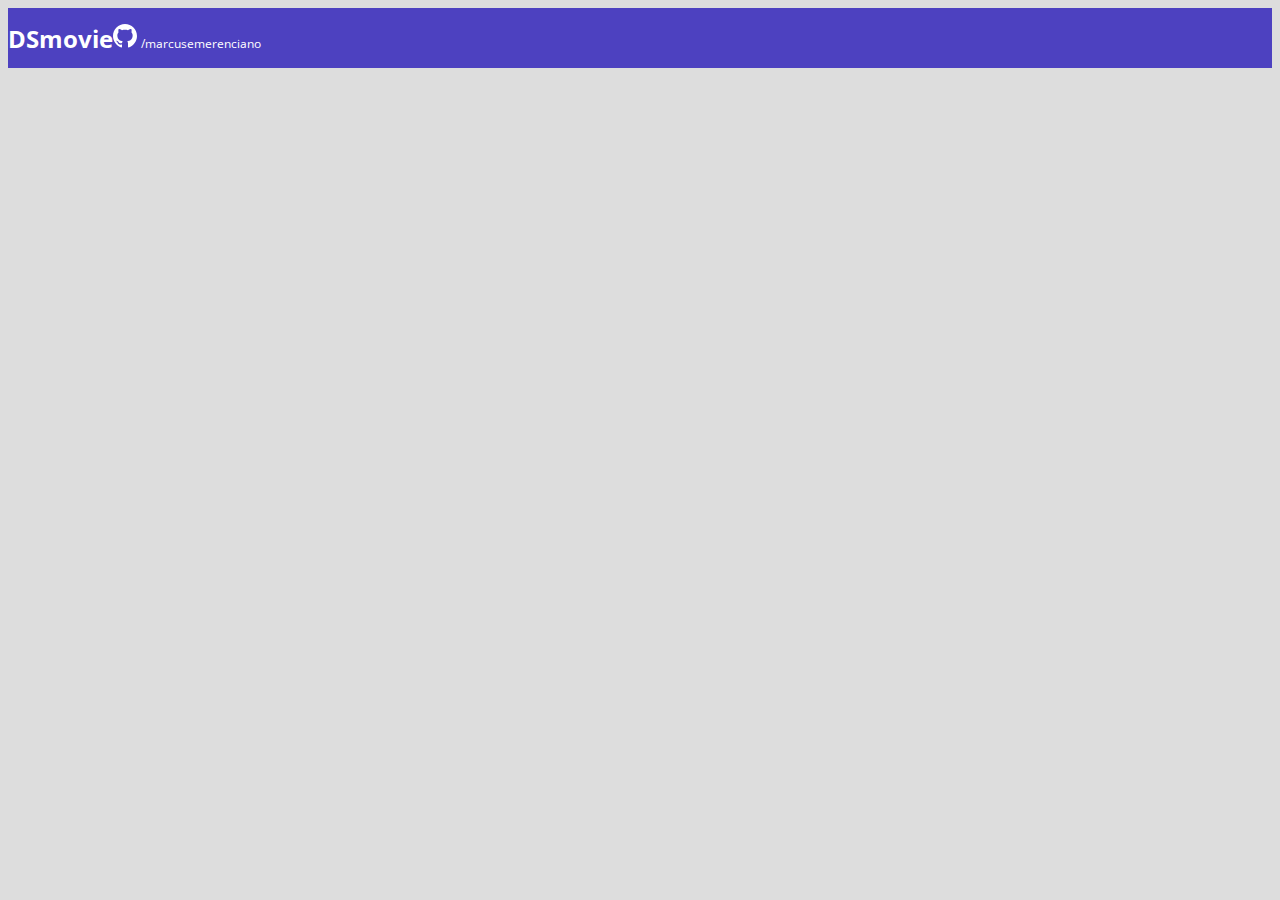
==== index.html @ 7c303bd7 "barra superio header - pt2" ====
<!DOCTYPE html>
<html lang="pt-br">
<head>
    <meta charset="UTF-8">
    <meta http-equiv="X-UA-Compatible" content="IE=edge">
    <meta name="viewport" content="width=device-width, initial-scale=1.0">
    <title>Document</title>
    <link href="https://cdn.jsdelivr.net/npm/bootstrap@5.1.3/dist/css/bootstrap.min.css" rel="stylesheet" integrity="sha384-1BmE4kWBq78iYhFldvKuhfTAU6auU8tT94WrHftjDbrCEXSU1oBoqyl2QvZ6jIW3" crossorigin="anonymous">
    <link rel="stylesheet" href="css/style.css">
</head>
   <body>
    <header>
        <nav class="container">
            <h1>DSmovie</h1>
            <div clas="contact">
                <img src="img/github.svg" alt="GitHub">
            <a href="https://github.com/marcusemerenciano/">/marcusemerenciano</a>
            </div>
        </nav>
    </header>
   </body>
</html>
---- css/style.css ----
@import url('https://fonts.googleapis.com/css2?family=Open+Sans:wght@400;700&display=swap');

:root{
    --bg-gray: #ddd;
    --color-primary: #4D41C0;
    --white: #fff;
}
/*root serve para variáveies*/
*{
    
    font-family: 'Open Sans', sans-serif;
    box-sizing: border-box;    
}
h1, h2, h3 ,h4 , h5 ,h6{
    margin: 0;
}
html, body{
    background-color: var(--bg-gray);
}
header{
    background-color:  var(--color-primary);
    color: var(--white);
    height: 60px;
    display: flex;
    align-items: center;

}
nav{
    display: flex;
    align-items: center;
    justify-content: space-between;
}
nav h1{
    font-size: 24px;
    font-weight: 700;
}
nav a{
    font-size: 12px;
    font-weight: 400;
}
a, a:hover{
    color: unset;
    text-decoration: none;
}
.contact{
    display: flex;
    align-items: center;

}
.contact img{
   margin-right: 10px; 
}
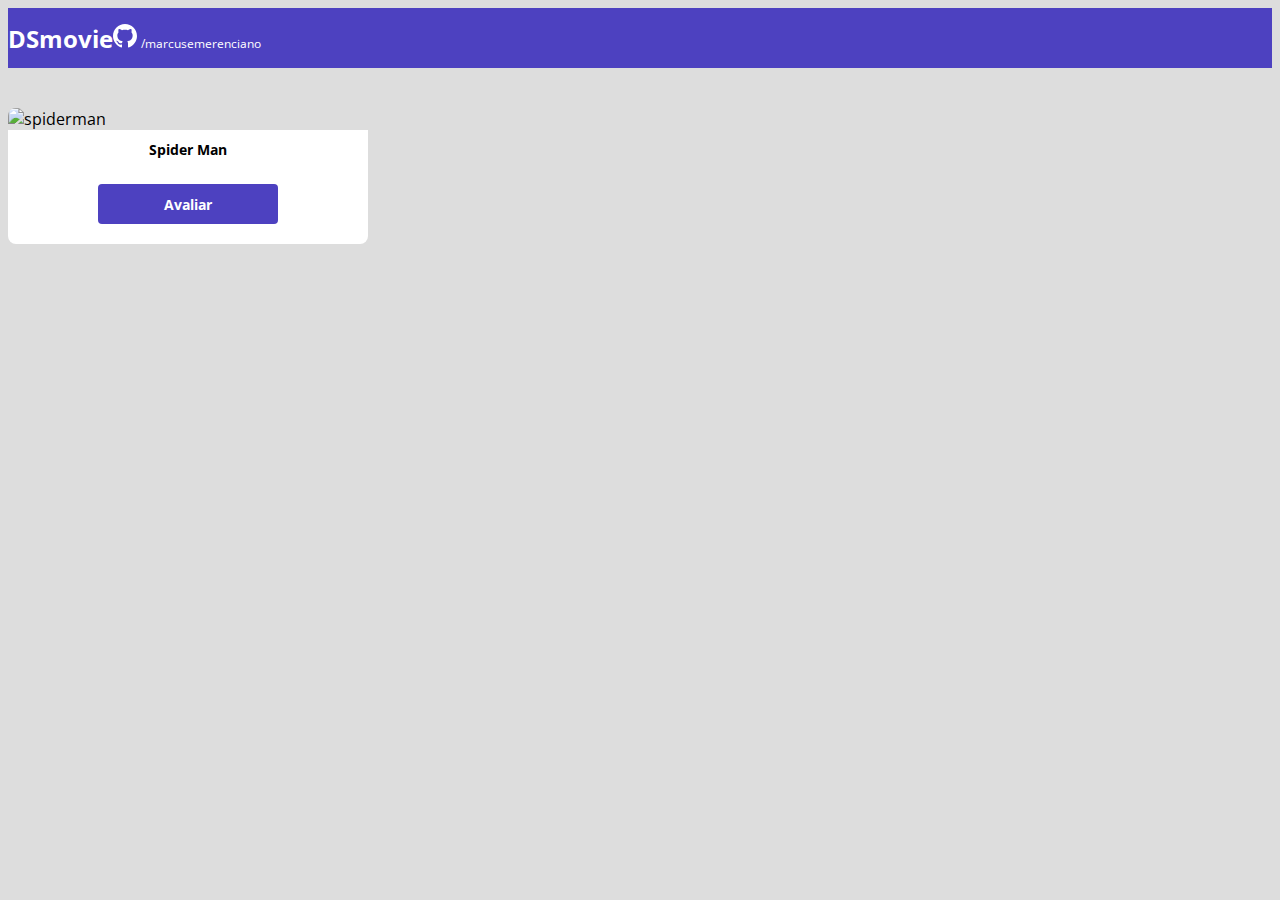
==== commit 346b4d2b: "card do filme" ====
--- a/index.html
+++ b/index.html
@@ -18,5 +18,20 @@
             </div>
         </nav>
     </header>
+    <main>
+        <section id="dsmovie-card-list" class="container">
+            <div class="dsmovie-card">
+                <img src="https://www.themoviedb.org/t/p/w533_and_h300_bestv2/iQFcwSGbZXMkeyKrxbPnwnRo5fl.jpg" alt="spiderman">
+                <div class="dsmovie-card-description">
+                    <h3>Spider Man</h3>
+                    <a class="dsmovie-btn" href="form.html">Avaliar</a>
+                    
+                </div>
+            </div>
+        </section>
+
+
+    </main>
+
    </body>
 </html>--- a/css/style.css
+++ b/css/style.css
@@ -4,6 +4,7 @@
     --bg-gray: #ddd;
     --color-primary: #4D41C0;
     --white: #fff;
+    --text-gray: #4a4a4a
 }
 /*root serve para variáveies*/
 *{
@@ -50,4 +51,46 @@
 .contact img{
    margin-right: 10px; 
 }
+#dsmovie-card-list{
+    padding: 40px 0;
+}
 
+.dsmovie-card{
+    width: 360px;
+    
+
+}
+.dsmovie-card img{
+    width: 100%;
+    border-radius: 8px 8px 0 0;
+
+}
+.dsmovie-card-description {
+    padding: 10px 0 20px 0;
+    display: flex;
+    flex-direction: column;
+    align-items: center;
+    background-color: var(--white);
+    border-radius: 0 0 8px 8px ;
+}
+.dsmovie-card-description h3{
+    font-size: 14px;
+    font-weight: 700;
+    margin-bottom: 25px ;
+}
+.dsmovie-btn , .dsmovie-btn:hover{
+    height: 40px;
+    width: 180px;
+    background-color: var(--color-primary) ;
+    color: var(--white);
+    font-size: 14px;
+    font-weight: 700;
+    display: flex;
+    align-items: center;
+    justify-content: center;
+    border-radius: 4px;
+
+    
+
+}
+
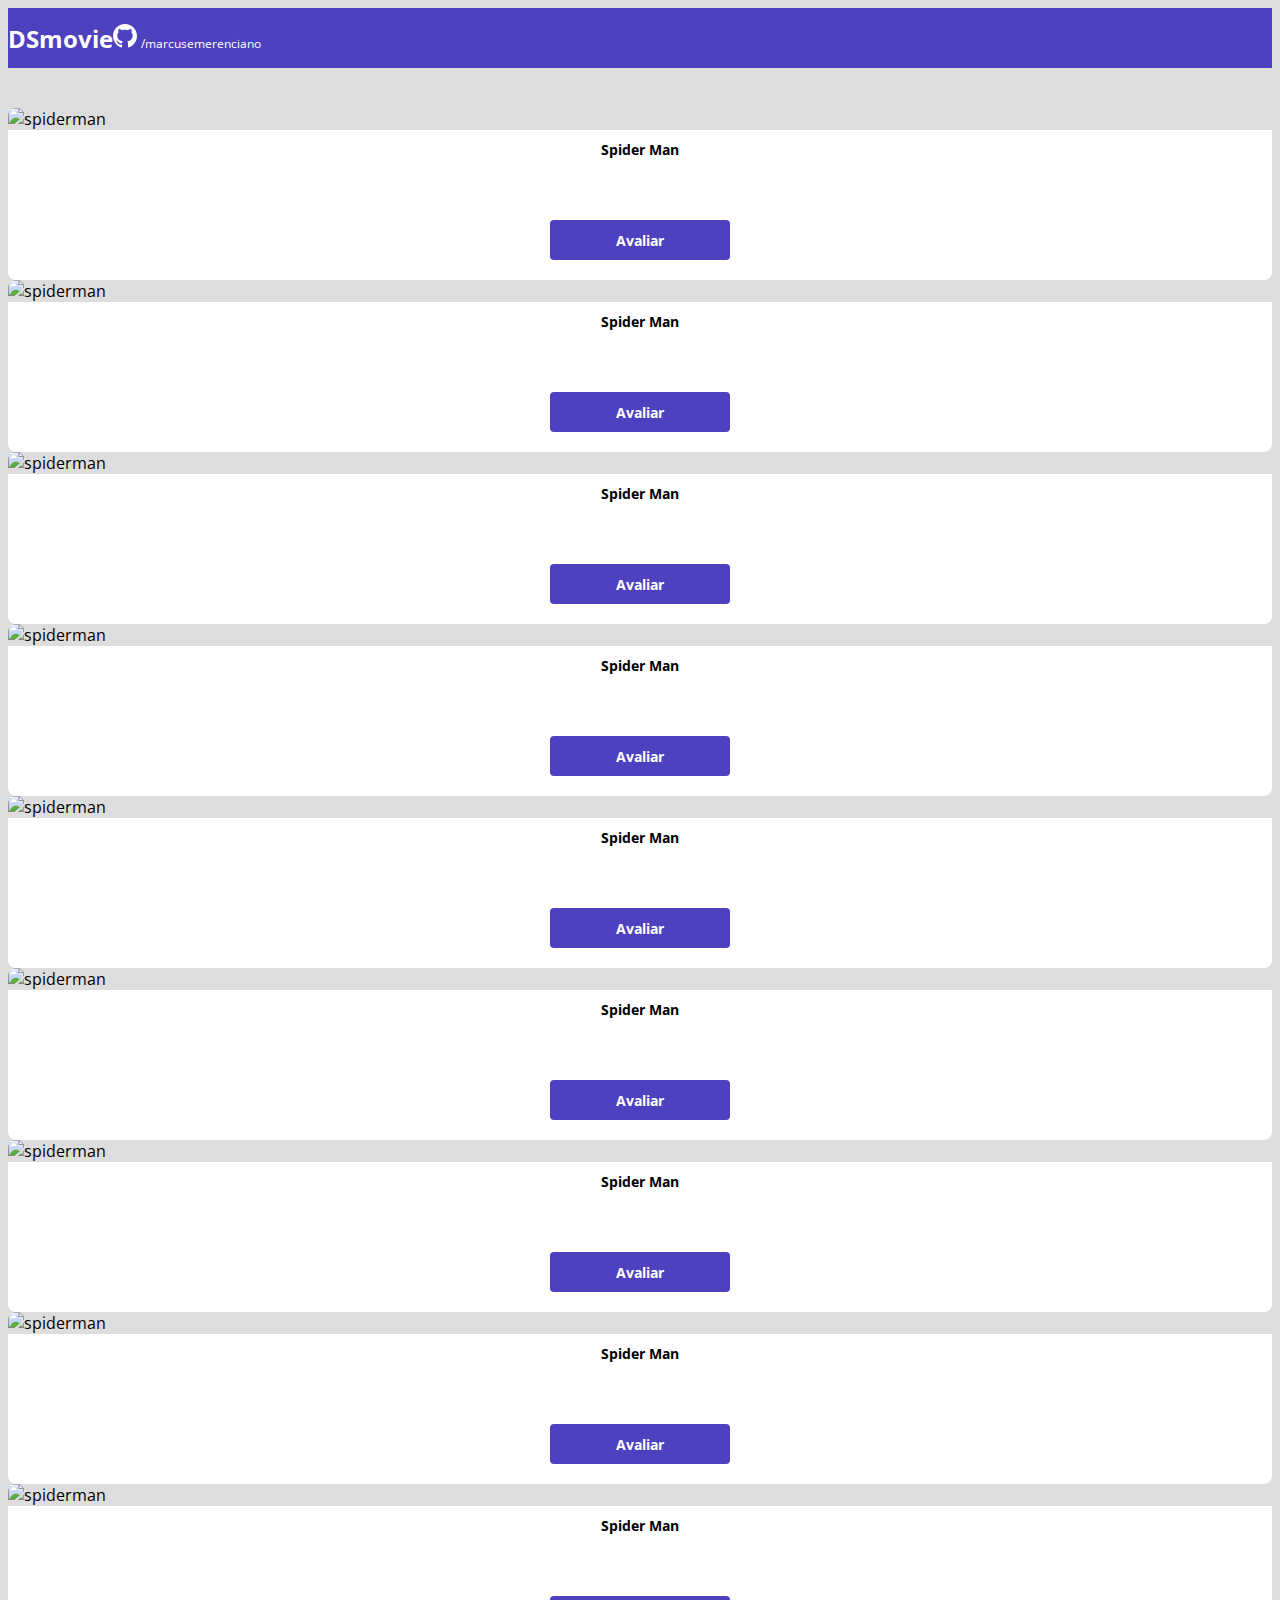
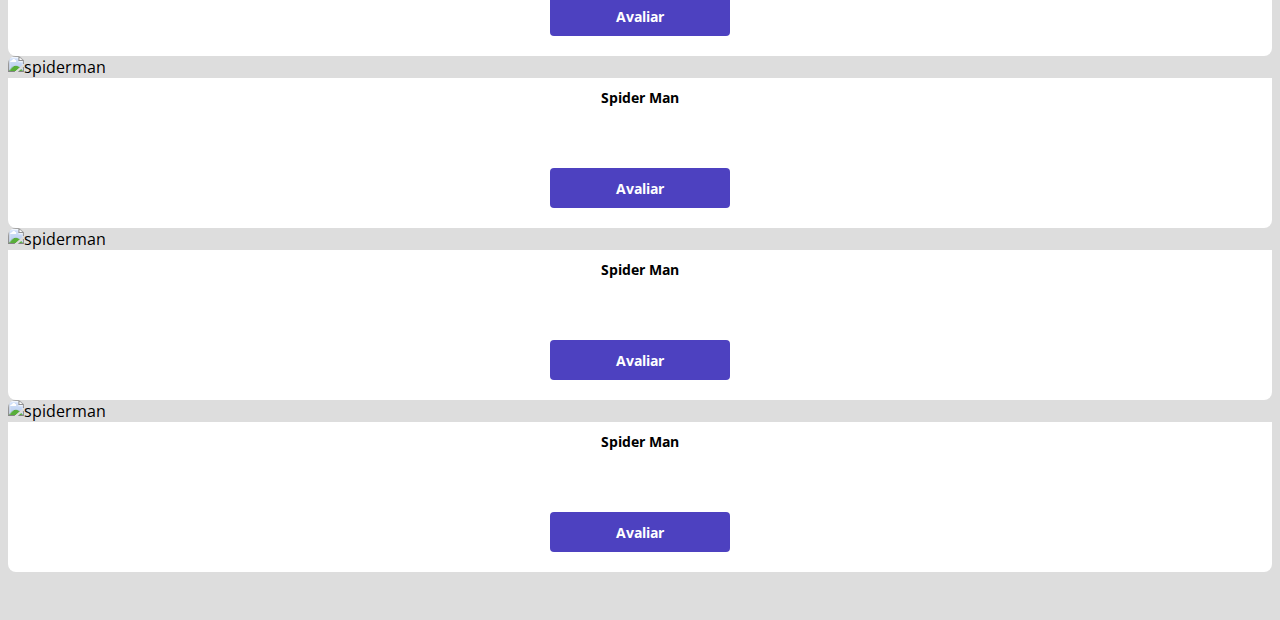
==== commit 89a172ea: "listagem de cards" ====
--- a/index.html
+++ b/index.html
@@ -20,14 +20,124 @@
     </header>
     <main>
         <section id="dsmovie-card-list" class="container">
-            <div class="dsmovie-card">
-                <img src="https://www.themoviedb.org/t/p/w533_and_h300_bestv2/iQFcwSGbZXMkeyKrxbPnwnRo5fl.jpg" alt="spiderman">
-                <div class="dsmovie-card-description">
-                    <h3>Spider Man</h3>
-                    <a class="dsmovie-btn" href="form.html">Avaliar</a>
-                    
+
+            <div class="row">
+                
+                <div class="col-sm-6 col-lg-4 col-xl-3 mb-3">
+                    <div class="dsmovie-card">
+                        <img src="https://www.themoviedb.org/t/p/w533_and_h300_bestv2/iQFcwSGbZXMkeyKrxbPnwnRo5fl.jpg" alt="spiderman">
+                        <div class="dsmovie-card-description">
+                            <h3>Spider Man</h3>
+                            <a class="dsmovie-btn" href="form.html">Avaliar</a>
+                        </div>
+                    </div>
                 </div>
+
+                <div class="col-sm-6 col-lg-4 col-xl-3 mb-3">
+                    <div class="dsmovie-card">
+                        <img src="https://www.themoviedb.org/t/p/w533_and_h300_bestv2/iQFcwSGbZXMkeyKrxbPnwnRo5fl.jpg" alt="spiderman">
+                        <div class="dsmovie-card-description">
+                            <h3>Spider Man</h3>
+                            <a class="dsmovie-btn" href="form.html">Avaliar</a>
+                        </div>
+                    </div>            
+                </div>
+
+                <div class="col-sm-6 col-lg-4 col-xl-3 mb-3">
+                    <div class="dsmovie-card">
+                        <img src="https://www.themoviedb.org/t/p/w533_and_h300_bestv2/iQFcwSGbZXMkeyKrxbPnwnRo5fl.jpg" alt="spiderman">
+                        <div class="dsmovie-card-description">
+                            <h3>Spider Man</h3>
+                            <a class="dsmovie-btn" href="form.html">Avaliar</a>
+                        </div>
+                    </div>            
+                </div>
+
+                <div class="col-sm-6 col-lg-4 col-xl-3 mb-3">
+                    <div class="dsmovie-card">
+                        <img src="https://www.themoviedb.org/t/p/w533_and_h300_bestv2/iQFcwSGbZXMkeyKrxbPnwnRo5fl.jpg" alt="spiderman">
+                        <div class="dsmovie-card-description">
+                            <h3>Spider Man</h3>
+                            <a class="dsmovie-btn" href="form.html">Avaliar</a>
+                        </div>
+                    </div>             
+                </div>
+
+                <div class="col-sm-6 col-lg-4 col-xl-3 mb-3">
+                    <div class="dsmovie-card">
+                        <img src="https://www.themoviedb.org/t/p/w533_and_h300_bestv2/iQFcwSGbZXMkeyKrxbPnwnRo5fl.jpg" alt="spiderman">
+                        <div class="dsmovie-card-description">
+                            <h3>Spider Man</h3>
+                            <a class="dsmovie-btn" href="form.html">Avaliar</a>
+                        </div>
+                    </div>            
+                </div>
+                <div class="col-sm-6 col-lg-4 col-xl-3 mb-3">
+                    <div class="dsmovie-card">
+                        <img src="https://www.themoviedb.org/t/p/w533_and_h300_bestv2/iQFcwSGbZXMkeyKrxbPnwnRo5fl.jpg" alt="spiderman">
+                        <div class="dsmovie-card-description">
+                            <h3>Spider Man</h3>
+                            <a class="dsmovie-btn" href="form.html">Avaliar</a>
+                        </div>
+                    </div>            
+                </div>
+                <div class="col-sm-6 col-lg-4 col-xl-3 mb-3">
+                    <div class="dsmovie-card">
+                        <img src="https://www.themoviedb.org/t/p/w533_and_h300_bestv2/iQFcwSGbZXMkeyKrxbPnwnRo5fl.jpg" alt="spiderman">
+                        <div class="dsmovie-card-description">
+                            <h3>Spider Man</h3>
+                            <a class="dsmovie-btn" href="form.html">Avaliar</a>
+                        </div>
+                    </div>            
+                </div>
+                <div class="col-sm-6 col-lg-4 col-xl-3 mb-3">
+                    <div class="dsmovie-card">
+                        <img src="https://www.themoviedb.org/t/p/w533_and_h300_bestv2/iQFcwSGbZXMkeyKrxbPnwnRo5fl.jpg" alt="spiderman">
+                        <div class="dsmovie-card-description">
+                            <h3>Spider Man</h3>
+                            <a class="dsmovie-btn" href="form.html">Avaliar</a>
+                        </div>
+                    </div>            
+                </div>
+                <div class="col-sm-6 col-lg-4 col-xl-3 mb-3">
+                    <div class="dsmovie-card">
+                        <img src="https://www.themoviedb.org/t/p/w533_and_h300_bestv2/iQFcwSGbZXMkeyKrxbPnwnRo5fl.jpg" alt="spiderman">
+                        <div class="dsmovie-card-description">
+                            <h3>Spider Man</h3>
+                            <a class="dsmovie-btn" href="form.html">Avaliar</a>
+                        </div>
+                    </div>            
+                </div>
+                <div class="col-sm-6 col-lg-4 col-xl-3 mb-3">
+                    <div class="dsmovie-card">
+                        <img src="https://www.themoviedb.org/t/p/w533_and_h300_bestv2/iQFcwSGbZXMkeyKrxbPnwnRo5fl.jpg" alt="spiderman">
+                        <div class="dsmovie-card-description">
+                            <h3>Spider Man</h3>
+                            <a class="dsmovie-btn" href="form.html">Avaliar</a>
+                        </div>
+                    </div>            
+                </div>
+                <div class="col-sm-6 col-lg-4 col-xl-3 mb-3">
+                    <div class="dsmovie-card">
+                        <img src="https://www.themoviedb.org/t/p/w533_and_h300_bestv2/iQFcwSGbZXMkeyKrxbPnwnRo5fl.jpg" alt="spiderman">
+                        <div class="dsmovie-card-description">
+                            <h3>Spider Man</h3>
+                            <a class="dsmovie-btn" href="form.html">Avaliar</a>
+                        </div>
+                    </div>            
+                </div>
+                <div class="col-sm-6 col-lg-4 col-xl-3 mb-3">
+                    <div class="dsmovie-card">
+                        <img src="https://www.themoviedb.org/t/p/w533_and_h300_bestv2/iQFcwSGbZXMkeyKrxbPnwnRo5fl.jpg" alt="spiderman">
+                        <div class="dsmovie-card-description">
+                            <h3>Spider Man</h3>
+                            <a class="dsmovie-btn" href="form.html">Avaliar</a>
+                        </div>
+                    </div>            
+                </div>
+                
             </div>
+
         </section>
 
 
--- a/css/style.css
+++ b/css/style.css
@@ -56,7 +56,7 @@
 }
 
 .dsmovie-card{
-    width: 360px;
+    width: 100%;
     
 
 }
@@ -66,17 +66,21 @@
 
 }
 .dsmovie-card-description {
-    padding: 10px 0 20px 0;
+    padding: 10px 20px 20px 20px;
     display: flex;
     flex-direction: column;
     align-items: center;
     background-color: var(--white);
-    border-radius: 0 0 8px 8px ;
+    border-radius: 0 0 8px 8px;
+    min-height: 150px;
+    justify-content: space-between;
 }
 .dsmovie-card-description h3{
     font-size: 14px;
     font-weight: 700;
-    margin-bottom: 25px ;
+    margin-bottom: 25px;
+    text-align: center;
+
 }
 .dsmovie-btn , .dsmovie-btn:hover{
     height: 40px;
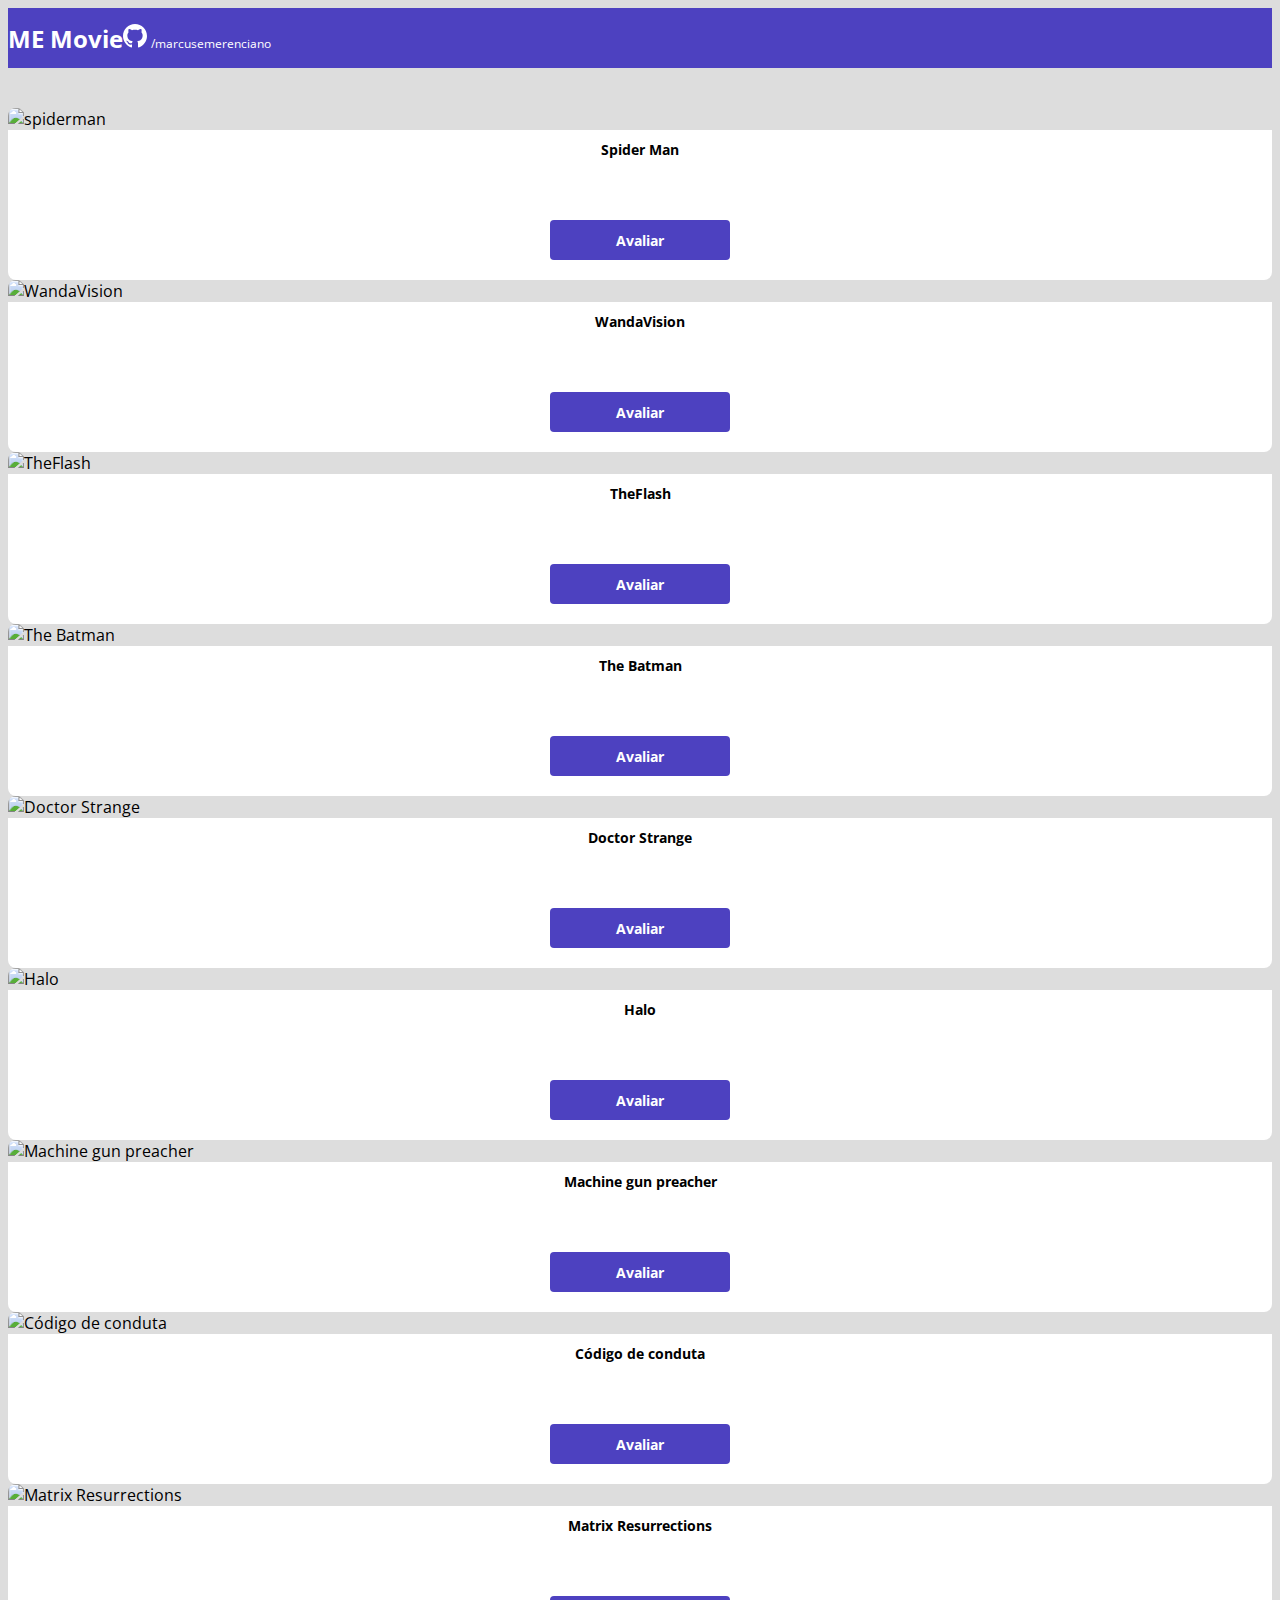
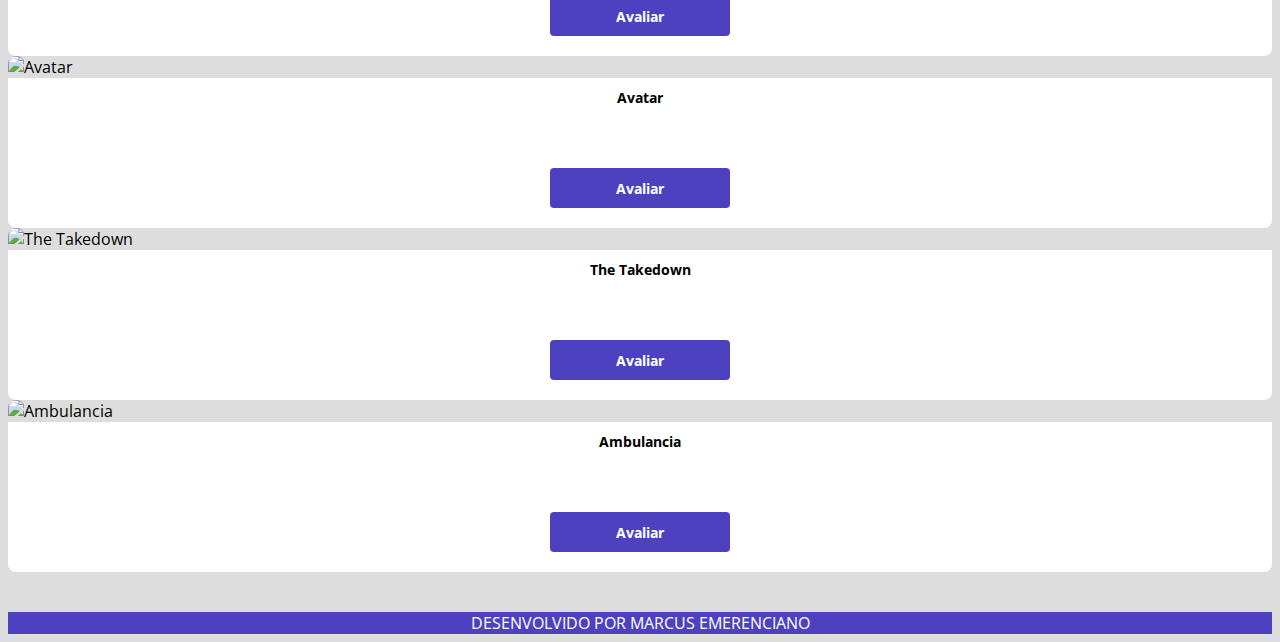
==== commit e8b7c825: "Melhorias e atualização dos cards" ====
--- a/index.html
+++ b/index.html
@@ -11,7 +11,7 @@
    <body>
     <header>
         <nav class="container">
-            <h1>DSmovie</h1>
+            <h1>ME Movie</h1>
             <div clas="contact">
                 <img src="img/github.svg" alt="GitHub">
             <a href="https://github.com/marcusemerenciano/">/marcusemerenciano</a>
@@ -35,9 +35,9 @@
 
                 <div class="col-sm-6 col-lg-4 col-xl-3 mb-3">
                     <div class="dsmovie-card">
-                        <img src="https://www.themoviedb.org/t/p/w533_and_h300_bestv2/iQFcwSGbZXMkeyKrxbPnwnRo5fl.jpg" alt="spiderman">
+                        <img src="https://www.themoviedb.org/t/p/w533_and_h300_bestv2/1i1N0AVRb54H6ZFPDTwbo9MLxSF.jpg" alt="WandaVision">
                         <div class="dsmovie-card-description">
-                            <h3>Spider Man</h3>
+                            <h3>WandaVision</h3>
                             <a class="dsmovie-btn" href="form.html">Avaliar</a>
                         </div>
                     </div>            
@@ -45,9 +45,9 @@
 
                 <div class="col-sm-6 col-lg-4 col-xl-3 mb-3">
                     <div class="dsmovie-card">
-                        <img src="https://www.themoviedb.org/t/p/w533_and_h300_bestv2/iQFcwSGbZXMkeyKrxbPnwnRo5fl.jpg" alt="spiderman">
+                        <img src="https://www.themoviedb.org/t/p/w533_and_h300_bestv2/41yaWnIT8AjIHiULHtTbKNzZTjc.jpg" alt="TheFlash">
                         <div class="dsmovie-card-description">
-                            <h3>Spider Man</h3>
+                            <h3>TheFlash</h3>
                             <a class="dsmovie-btn" href="form.html">Avaliar</a>
                         </div>
                     </div>            
@@ -55,9 +55,9 @@
 
                 <div class="col-sm-6 col-lg-4 col-xl-3 mb-3">
                     <div class="dsmovie-card">
-                        <img src="https://www.themoviedb.org/t/p/w533_and_h300_bestv2/iQFcwSGbZXMkeyKrxbPnwnRo5fl.jpg" alt="spiderman">
+                        <img src="https://www.themoviedb.org/t/p/w533_and_h300_bestv2/5P8SmMzSNYikXpxil6BYzJ16611.jpg" alt="The Batman">
                         <div class="dsmovie-card-description">
-                            <h3>Spider Man</h3>
+                            <h3>The Batman</h3>
                             <a class="dsmovie-btn" href="form.html">Avaliar</a>
                         </div>
                     </div>             
@@ -65,83 +65,84 @@
 
                 <div class="col-sm-6 col-lg-4 col-xl-3 mb-3">
                     <div class="dsmovie-card">
-                        <img src="https://www.themoviedb.org/t/p/w533_and_h300_bestv2/iQFcwSGbZXMkeyKrxbPnwnRo5fl.jpg" alt="spiderman">
+                        <img src="https://www.themoviedb.org/t/p/w533_and_h300_bestv2/eQN31P4IEhyp6NkdccvppJnyuJ4.jpg" alt="Doctor Strange">
                         <div class="dsmovie-card-description">
-                            <h3>Spider Man</h3>
+                            <h3>Doctor Strange</h3>
                             <a class="dsmovie-btn" href="form.html">Avaliar</a>
                         </div>
                     </div>            
                 </div>
                 <div class="col-sm-6 col-lg-4 col-xl-3 mb-3">
                     <div class="dsmovie-card">
-                        <img src="https://www.themoviedb.org/t/p/w533_and_h300_bestv2/iQFcwSGbZXMkeyKrxbPnwnRo5fl.jpg" alt="spiderman">
+                        <img src="https://www.themoviedb.org/t/p/w533_and_h300_bestv2/1qpUk27LVI9UoTS7S0EixUBj5aR.jpg" alt="Halo">
                         <div class="dsmovie-card-description">
-                            <h3>Spider Man</h3>
+                            <h3>Halo</h3>
                             <a class="dsmovie-btn" href="form.html">Avaliar</a>
                         </div>
                     </div>            
                 </div>
                 <div class="col-sm-6 col-lg-4 col-xl-3 mb-3">
                     <div class="dsmovie-card">
-                        <img src="https://www.themoviedb.org/t/p/w533_and_h300_bestv2/iQFcwSGbZXMkeyKrxbPnwnRo5fl.jpg" alt="spiderman">
+                        <img src="https://www.themoviedb.org/t/p/w533_and_h300_bestv2/eUqdBXJsYV71kt6tocosbUoICiP.jpg" alt="Machine gun preacher">
                         <div class="dsmovie-card-description">
-                            <h3>Spider Man</h3>
+                            <h3>Machine gun preacher</h3>
                             <a class="dsmovie-btn" href="form.html">Avaliar</a>
                         </div>
                     </div>            
                 </div>
                 <div class="col-sm-6 col-lg-4 col-xl-3 mb-3">
                     <div class="dsmovie-card">
-                        <img src="https://www.themoviedb.org/t/p/w533_and_h300_bestv2/iQFcwSGbZXMkeyKrxbPnwnRo5fl.jpg" alt="spiderman">
+                        <img src="https://www.themoviedb.org/t/p/w533_and_h300_bestv2/6zfLk86Hu5qjLiRs1Y7cGl1DtRm.jpg" alt="Código de conduta">
                         <div class="dsmovie-card-description">
-                            <h3>Spider Man</h3>
+                            <h3>Código de conduta</h3>
                             <a class="dsmovie-btn" href="form.html">Avaliar</a>
                         </div>
                     </div>            
                 </div>
                 <div class="col-sm-6 col-lg-4 col-xl-3 mb-3">
                     <div class="dsmovie-card">
-                        <img src="https://www.themoviedb.org/t/p/w533_and_h300_bestv2/iQFcwSGbZXMkeyKrxbPnwnRo5fl.jpg" alt="spiderman">
+                        <img src="https://www.themoviedb.org/t/p/w533_and_h300_bestv2/eNI7PtK6DEYgZmHWP9gQNuff8pv.jpg" alt="Matrix Resurrections">
                         <div class="dsmovie-card-description">
-                            <h3>Spider Man</h3>
+                            <h3>Matrix Resurrections</h3>
                             <a class="dsmovie-btn" href="form.html">Avaliar</a>
                         </div>
                     </div>            
                 </div>
                 <div class="col-sm-6 col-lg-4 col-xl-3 mb-3">
                     <div class="dsmovie-card">
-                        <img src="https://www.themoviedb.org/t/p/w533_and_h300_bestv2/iQFcwSGbZXMkeyKrxbPnwnRo5fl.jpg" alt="spiderman">
+                        <img src="https://www.themoviedb.org/t/p/w533_and_h300_bestv2/fkGR1ltNbvERk3topo4dP3gWsvR.jpg" alt="Avatar">
                         <div class="dsmovie-card-description">
-                            <h3>Spider Man</h3>
+                            <h3>Avatar</h3>
                             <a class="dsmovie-btn" href="form.html">Avaliar</a>
                         </div>
                     </div>            
                 </div>
                 <div class="col-sm-6 col-lg-4 col-xl-3 mb-3">
                     <div class="dsmovie-card">
-                        <img src="https://www.themoviedb.org/t/p/w533_and_h300_bestv2/iQFcwSGbZXMkeyKrxbPnwnRo5fl.jpg" alt="spiderman">
+                        <img src="https://www.themoviedb.org/t/p/w533_and_h300_bestv2/wtbRUVxQVvU6QIJH1oGLDThJLib.jpg" alt="The Takedown">
                         <div class="dsmovie-card-description">
-                            <h3>Spider Man</h3>
+                            <h3>The Takedown</h3>
                             <a class="dsmovie-btn" href="form.html">Avaliar</a>
                         </div>
                     </div>            
                 </div>
                 <div class="col-sm-6 col-lg-4 col-xl-3 mb-3">
                     <div class="dsmovie-card">
-                        <img src="https://www.themoviedb.org/t/p/w533_and_h300_bestv2/iQFcwSGbZXMkeyKrxbPnwnRo5fl.jpg" alt="spiderman">
+                        <img src="https://www.themoviedb.org/t/p/w533_and_h300_bestv2/192vHmAPbk5esL34XMKZ1YLGFjr.jpg" alt="Ambulancia">
                         <div class="dsmovie-card-description">
-                            <h3>Spider Man</h3>
+                            <h3>Ambulancia</h3>
                             <a class="dsmovie-btn" href="form.html">Avaliar</a>
                         </div>
                     </div>            
                 </div>
-                
+
             </div>
 
         </section>
 
 
     </main>
+    <footer>DESENVOLVIDO POR MARCUS EMERENCIANO</footer>
 
    </body>
 </html>--- a/css/style.css
+++ b/css/style.css
@@ -93,8 +93,11 @@
     align-items: center;
     justify-content: center;
     border-radius: 4px;
-
     
-
 }
-
+footer{
+    background-color: var(--color-primary);
+    color: #fff;
+    align-items: center;
+    text-align: center;
+}
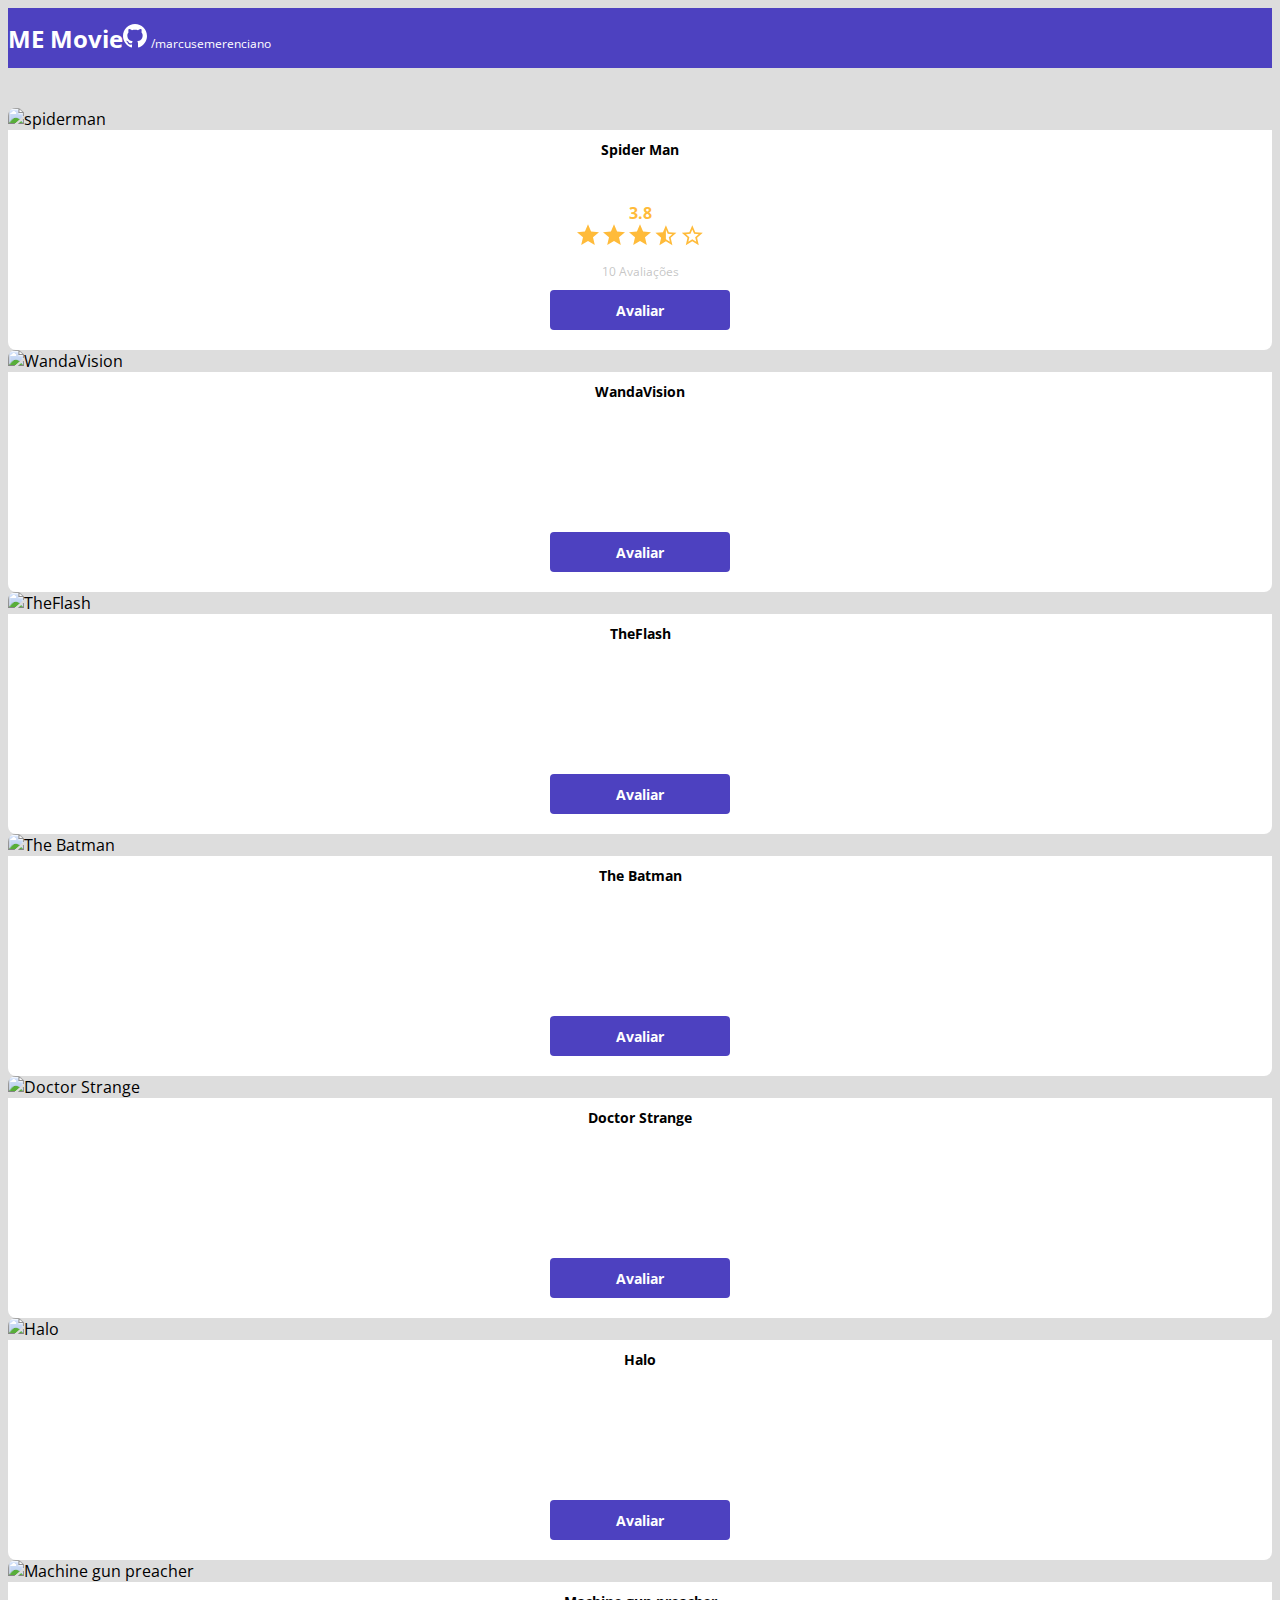
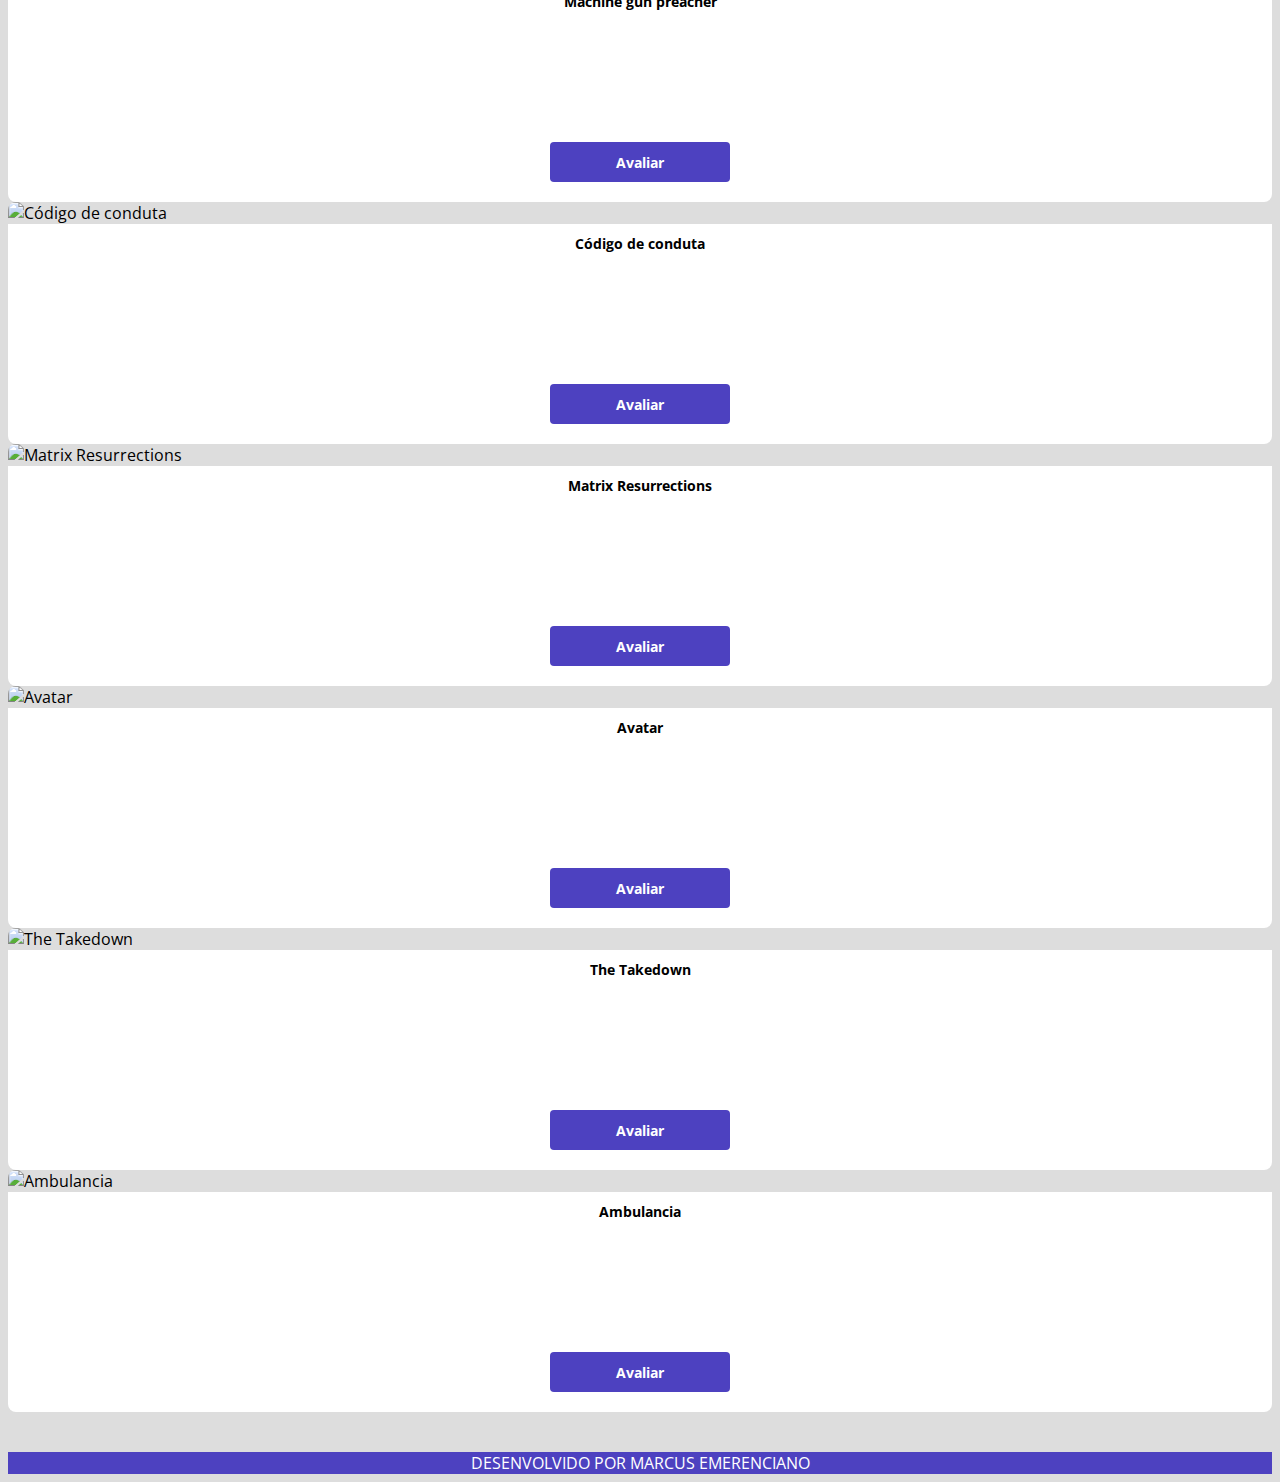
==== commit ee8901c9: "Avaliação com estrelas" ====
--- a/index.html
+++ b/index.html
@@ -19,16 +19,28 @@
         </nav>
     </header>
     <main>
-        <section id="dsmovie-card-list" class="container">
+        <section id="dsmovie-card-list" class="container"> <!--container = limita largura--> 
 
             <div class="row">
                 
-                <div class="col-sm-6 col-lg-4 col-xl-3 mb-3">
+                <div class="col-sm-6 col-lg-4 col-xl-3 mb-3">  <!--responsividade-->
                     <div class="dsmovie-card">
                         <img src="https://www.themoviedb.org/t/p/w533_and_h300_bestv2/iQFcwSGbZXMkeyKrxbPnwnRo5fl.jpg" alt="spiderman">
                         <div class="dsmovie-card-description">
                             <h3>Spider Man</h3>
-                            <a class="dsmovie-btn" href="form.html">Avaliar</a>
+                            <div class="dsmovie-card-description-bottom">
+                                <h4>3.8</h4>
+                                <div>
+                                    <img src="img/star-full.svg" alt="">
+                                    <img src="img/star-full.svg" alt="">
+                                    <img src="img/star-full.svg" alt="">
+                                    <img src="img/star-half.svg" alt="">
+                                    <img src="img/star-empty.svg" alt="">
+                                </div>
+                                <p>10 Avaliações</p>
+                                <a class="dsmovie-btn" href="form.html">Avaliar</a>
+                            </div>                            
+                            
                         </div>
                     </div>
                 </div>
--- a/css/style.css
+++ b/css/style.css
@@ -4,7 +4,11 @@
     --bg-gray: #ddd;
     --color-primary: #4D41C0;
     --white: #fff;
-    --text-gray: #4a4a4a
+    --text-gray: #4a4a4a;
+    --text-light-gray: #aaaa;
+    --star-yellow: #ffbb3a;
+
+
 }
 /*root serve para variáveies*/
 *{
@@ -72,14 +76,37 @@
     align-items: center;
     background-color: var(--white);
     border-radius: 0 0 8px 8px;
-    min-height: 150px;
+    height: 220px;
     justify-content: space-between;
+
 }
 .dsmovie-card-description h3{
     font-size: 14px;
     font-weight: 700;
     margin-bottom: 25px;
     text-align: center;
+
+}
+.dsmovie-card-description-bottom{
+    display: flex;
+    flex-direction: column;
+    align-items: center;
+
+}
+.dsmovie-card-description-bottom p{
+    font-size: 12px;
+    font-weight: 400;
+    color: var(--text-light-gray);
+    margin-bottom: 10px;
+}
+.dsmovie-card-description-bottom h4{
+    font-size: 16px;
+    font-weight: 700;
+    color: var(--star-yellow);
+}
+.dsmovie-card-description-bottom img{
+    width: 22px;
+    
 
 }
 .dsmovie-btn , .dsmovie-btn:hover{
@@ -93,6 +120,7 @@
     align-items: center;
     justify-content: center;
     border-radius: 4px;
+    border: 0;
     
 }
 footer{
@@ -101,3 +129,42 @@
     align-items: center;
     text-align: center;
 }
+.dsmovie-form-container{
+    padding: 40px 0;
+    max-width: 480px;
+}
+.dsmovie-form{
+    width: 100%;
+}
+
+.dsmovie-form-description{
+    background-color: var(--white) ;
+    padding: 20px;
+    display: flex;         
+    flex-direction: column;
+    align-items: center;
+    border-radius: 0 0 8px 8px;
+
+}
+.dsmovie-form-description h3{
+    font-size: 13px;
+    font-weight: 700;
+    margin-bottom: 20px;
+}
+.dsmovie-form-btn-container{
+    height: 100px;
+    display: flex;
+    flex-direction: column;
+    align-items: center;
+    justify-content: space-between;
+
+
+}
+.dsmovie-form-group{
+    margin-bottom: 20px;
+
+}
+.dsmovie-form-group label{
+    font-size: 12px;
+    color: var(--text-light-gray);
+}
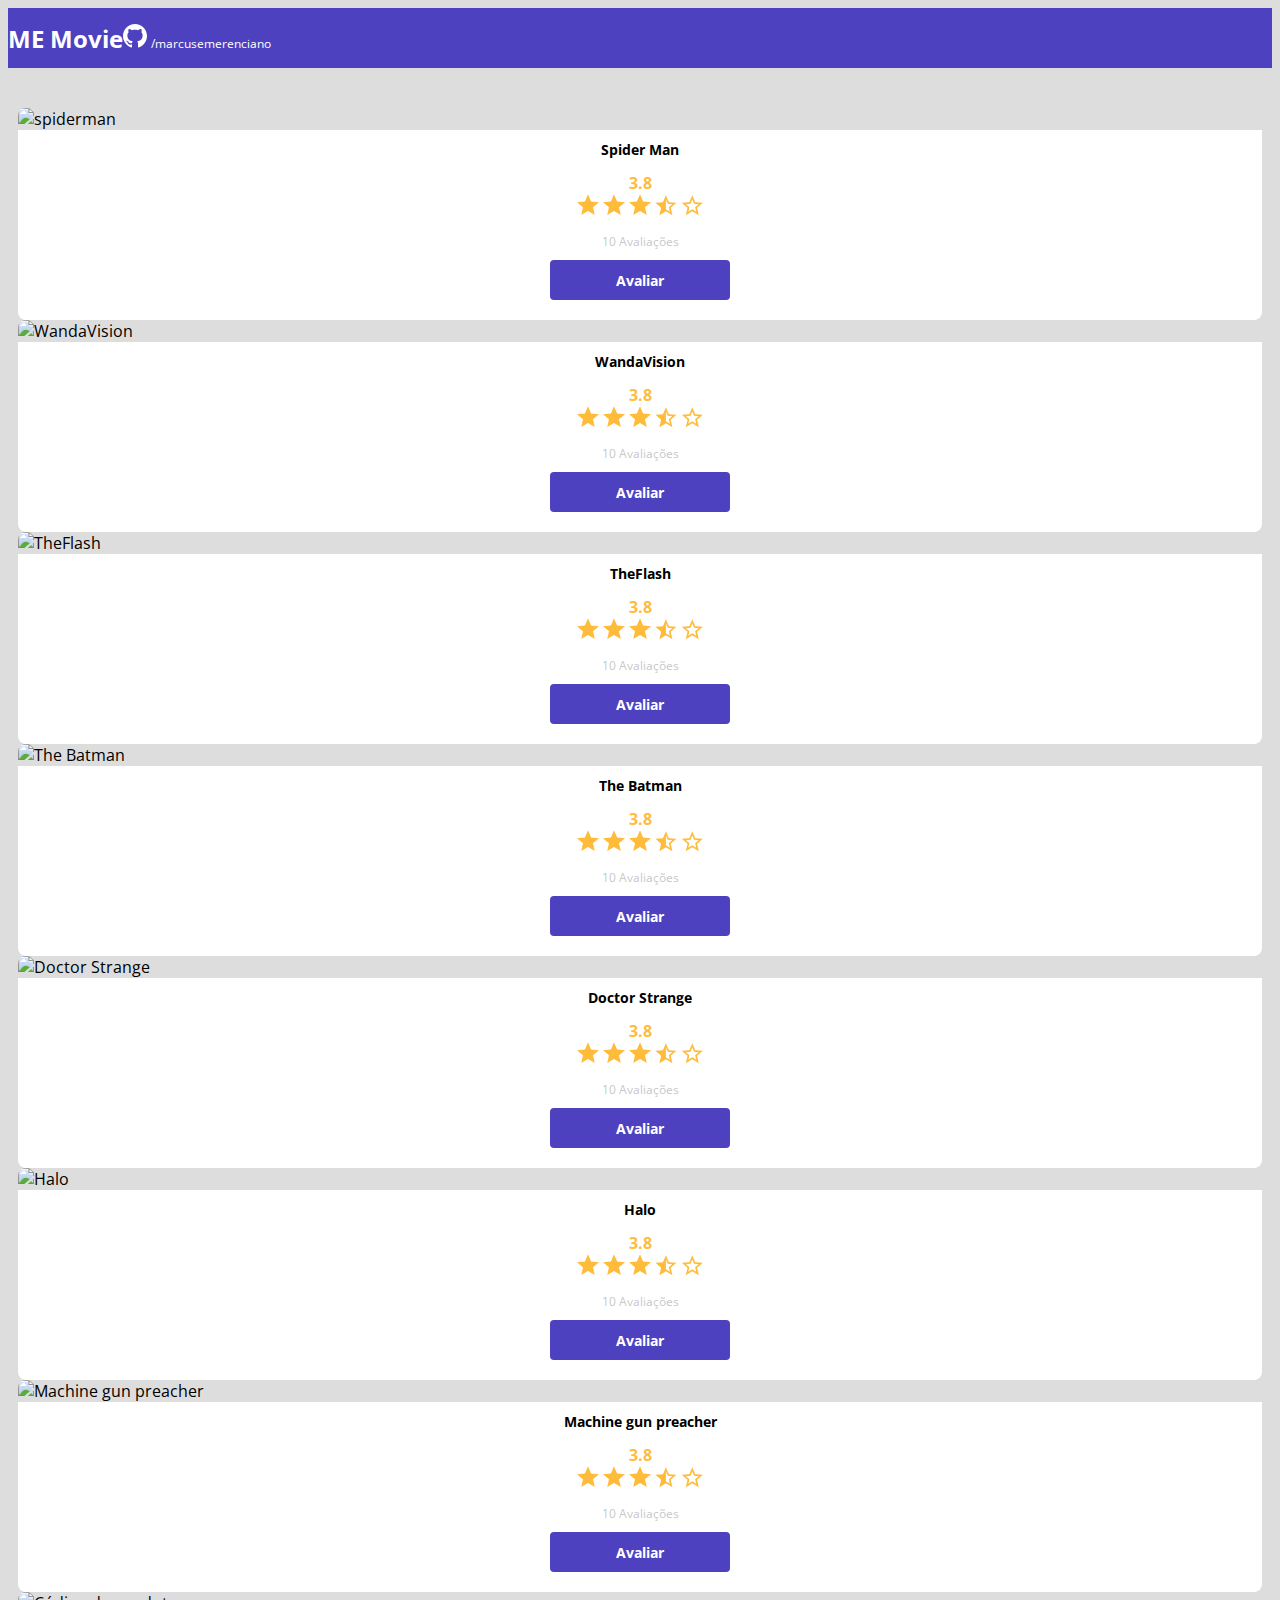
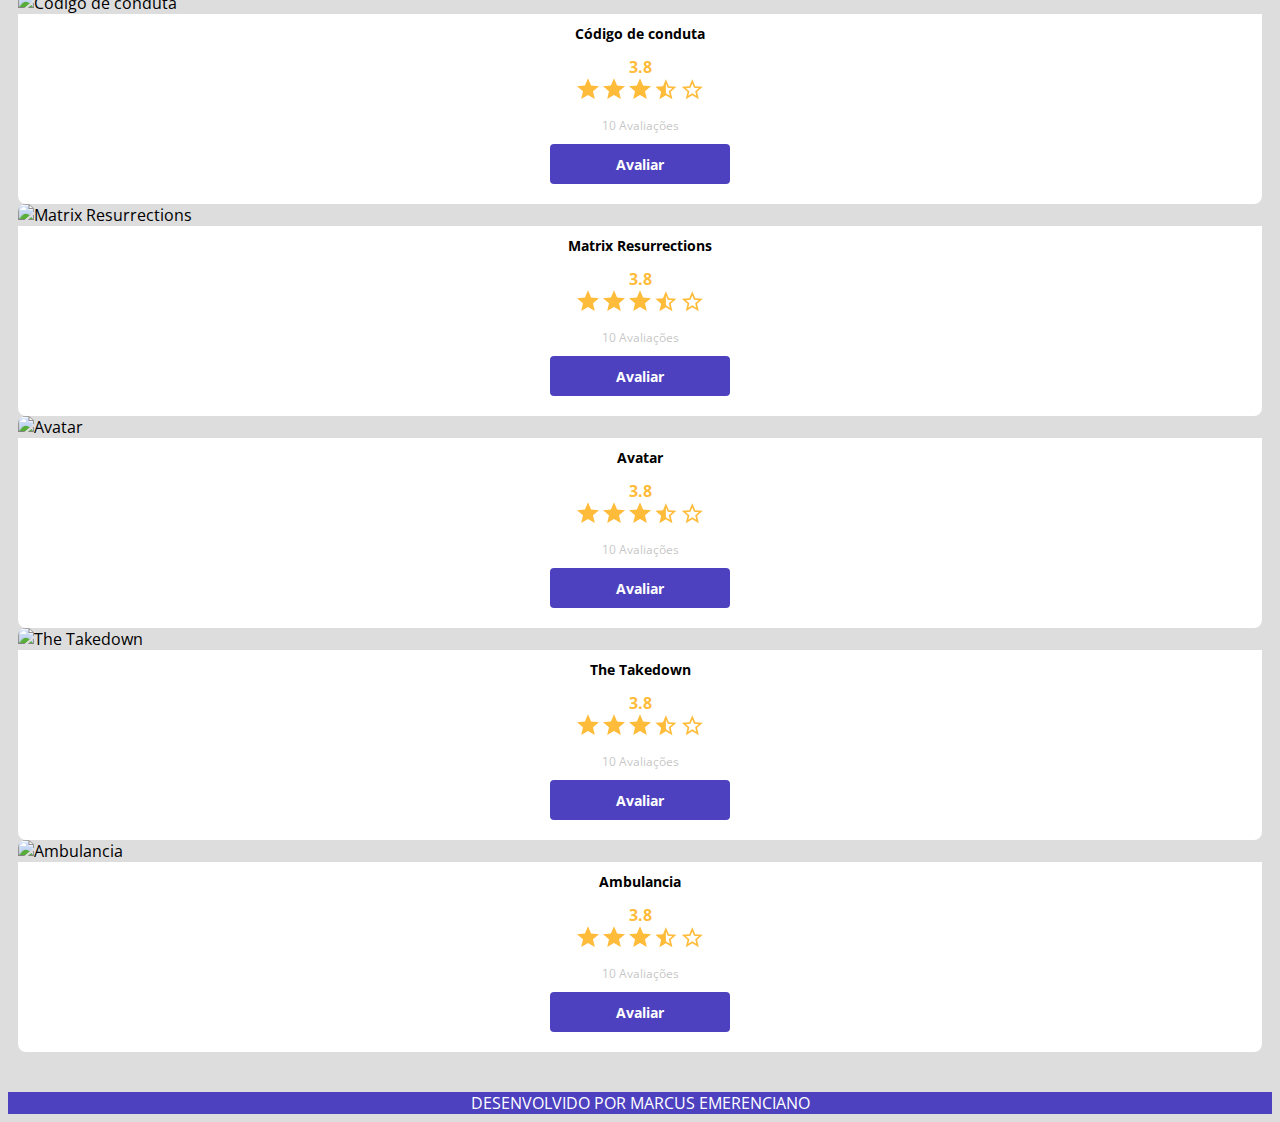
==== commit 6ae80b35: "polimento da listagem" ====
--- a/index.html
+++ b/index.html
@@ -50,7 +50,18 @@
                         <img src="https://www.themoviedb.org/t/p/w533_and_h300_bestv2/1i1N0AVRb54H6ZFPDTwbo9MLxSF.jpg" alt="WandaVision">
                         <div class="dsmovie-card-description">
                             <h3>WandaVision</h3>
-                            <a class="dsmovie-btn" href="form.html">Avaliar</a>
+                            <div class="dsmovie-card-description-bottom">
+                                <h4>3.8</h4>
+                                <div>
+                                    <img src="img/star-full.svg" alt="">
+                                    <img src="img/star-full.svg" alt="">
+                                    <img src="img/star-full.svg" alt="">
+                                    <img src="img/star-half.svg" alt="">
+                                    <img src="img/star-empty.svg" alt="">
+                                </div>
+                                <p>10 Avaliações</p>
+                                <a class="dsmovie-btn" href="form.html">Avaliar</a>
+                            </div>
                         </div>
                     </div>            
                 </div>
@@ -60,7 +71,18 @@
                         <img src="https://www.themoviedb.org/t/p/w533_and_h300_bestv2/41yaWnIT8AjIHiULHtTbKNzZTjc.jpg" alt="TheFlash">
                         <div class="dsmovie-card-description">
                             <h3>TheFlash</h3>
-                            <a class="dsmovie-btn" href="form.html">Avaliar</a>
+                            <div class="dsmovie-card-description-bottom">
+                                <h4>3.8</h4>
+                                <div>
+                                    <img src="img/star-full.svg" alt="">
+                                    <img src="img/star-full.svg" alt="">
+                                    <img src="img/star-full.svg" alt="">
+                                    <img src="img/star-half.svg" alt="">
+                                    <img src="img/star-empty.svg" alt="">
+                                </div>
+                                <p>10 Avaliações</p>
+                                <a class="dsmovie-btn" href="form.html">Avaliar</a>
+                            </div>
                         </div>
                     </div>            
                 </div>
@@ -70,7 +92,18 @@
                         <img src="https://www.themoviedb.org/t/p/w533_and_h300_bestv2/5P8SmMzSNYikXpxil6BYzJ16611.jpg" alt="The Batman">
                         <div class="dsmovie-card-description">
                             <h3>The Batman</h3>
-                            <a class="dsmovie-btn" href="form.html">Avaliar</a>
+                            <div class="dsmovie-card-description-bottom">
+                                <h4>3.8</h4>
+                                <div>
+                                    <img src="img/star-full.svg" alt="">
+                                    <img src="img/star-full.svg" alt="">
+                                    <img src="img/star-full.svg" alt="">
+                                    <img src="img/star-half.svg" alt="">
+                                    <img src="img/star-empty.svg" alt="">
+                                </div>
+                                <p>10 Avaliações</p>
+                                <a class="dsmovie-btn" href="form.html">Avaliar</a>
+                            </div>
                         </div>
                     </div>             
                 </div>
@@ -80,7 +113,18 @@
                         <img src="https://www.themoviedb.org/t/p/w533_and_h300_bestv2/eQN31P4IEhyp6NkdccvppJnyuJ4.jpg" alt="Doctor Strange">
                         <div class="dsmovie-card-description">
                             <h3>Doctor Strange</h3>
-                            <a class="dsmovie-btn" href="form.html">Avaliar</a>
+                            <div class="dsmovie-card-description-bottom">
+                                <h4>3.8</h4>
+                                <div>
+                                    <img src="img/star-full.svg" alt="">
+                                    <img src="img/star-full.svg" alt="">
+                                    <img src="img/star-full.svg" alt="">
+                                    <img src="img/star-half.svg" alt="">
+                                    <img src="img/star-empty.svg" alt="">
+                                </div>
+                                <p>10 Avaliações</p>
+                                <a class="dsmovie-btn" href="form.html">Avaliar</a>
+                            </div>
                         </div>
                     </div>            
                 </div>
@@ -89,7 +133,18 @@
                         <img src="https://www.themoviedb.org/t/p/w533_and_h300_bestv2/1qpUk27LVI9UoTS7S0EixUBj5aR.jpg" alt="Halo">
                         <div class="dsmovie-card-description">
                             <h3>Halo</h3>
-                            <a class="dsmovie-btn" href="form.html">Avaliar</a>
+                            <div class="dsmovie-card-description-bottom">
+                                <h4>3.8</h4>
+                                <div>
+                                    <img src="img/star-full.svg" alt="">
+                                    <img src="img/star-full.svg" alt="">
+                                    <img src="img/star-full.svg" alt="">
+                                    <img src="img/star-half.svg" alt="">
+                                    <img src="img/star-empty.svg" alt="">
+                                </div>
+                                <p>10 Avaliações</p>
+                                <a class="dsmovie-btn" href="form.html">Avaliar</a>
+                            </div>
                         </div>
                     </div>            
                 </div>
@@ -98,7 +153,18 @@
                         <img src="https://www.themoviedb.org/t/p/w533_and_h300_bestv2/eUqdBXJsYV71kt6tocosbUoICiP.jpg" alt="Machine gun preacher">
                         <div class="dsmovie-card-description">
                             <h3>Machine gun preacher</h3>
-                            <a class="dsmovie-btn" href="form.html">Avaliar</a>
+                            <div class="dsmovie-card-description-bottom">
+                                <h4>3.8</h4>
+                                <div>
+                                    <img src="img/star-full.svg" alt="">
+                                    <img src="img/star-full.svg" alt="">
+                                    <img src="img/star-full.svg" alt="">
+                                    <img src="img/star-half.svg" alt="">
+                                    <img src="img/star-empty.svg" alt="">
+                                </div>
+                                <p>10 Avaliações</p>
+                                <a class="dsmovie-btn" href="form.html">Avaliar</a>
+                            </div>
                         </div>
                     </div>            
                 </div>
@@ -107,7 +173,18 @@
                         <img src="https://www.themoviedb.org/t/p/w533_and_h300_bestv2/6zfLk86Hu5qjLiRs1Y7cGl1DtRm.jpg" alt="Código de conduta">
                         <div class="dsmovie-card-description">
                             <h3>Código de conduta</h3>
-                            <a class="dsmovie-btn" href="form.html">Avaliar</a>
+                            <div class="dsmovie-card-description-bottom">
+                                <h4>3.8</h4>
+                                <div>
+                                    <img src="img/star-full.svg" alt="">
+                                    <img src="img/star-full.svg" alt="">
+                                    <img src="img/star-full.svg" alt="">
+                                    <img src="img/star-half.svg" alt="">
+                                    <img src="img/star-empty.svg" alt="">
+                                </div>
+                                <p>10 Avaliações</p>
+                                <a class="dsmovie-btn" href="form.html">Avaliar</a>
+                            </div>
                         </div>
                     </div>            
                 </div>
@@ -116,7 +193,18 @@
                         <img src="https://www.themoviedb.org/t/p/w533_and_h300_bestv2/eNI7PtK6DEYgZmHWP9gQNuff8pv.jpg" alt="Matrix Resurrections">
                         <div class="dsmovie-card-description">
                             <h3>Matrix Resurrections</h3>
-                            <a class="dsmovie-btn" href="form.html">Avaliar</a>
+                            <div class="dsmovie-card-description-bottom">
+                                <h4>3.8</h4>
+                                <div>
+                                    <img src="img/star-full.svg" alt="">
+                                    <img src="img/star-full.svg" alt="">
+                                    <img src="img/star-full.svg" alt="">
+                                    <img src="img/star-half.svg" alt="">
+                                    <img src="img/star-empty.svg" alt="">
+                                </div>
+                                <p>10 Avaliações</p>
+                                <a class="dsmovie-btn" href="form.html">Avaliar</a>
+                            </div>
                         </div>
                     </div>            
                 </div>
@@ -125,7 +213,18 @@
                         <img src="https://www.themoviedb.org/t/p/w533_and_h300_bestv2/fkGR1ltNbvERk3topo4dP3gWsvR.jpg" alt="Avatar">
                         <div class="dsmovie-card-description">
                             <h3>Avatar</h3>
-                            <a class="dsmovie-btn" href="form.html">Avaliar</a>
+                            <div class="dsmovie-card-description-bottom">
+                                <h4>3.8</h4>
+                                <div>
+                                    <img src="img/star-full.svg" alt="">
+                                    <img src="img/star-full.svg" alt="">
+                                    <img src="img/star-full.svg" alt="">
+                                    <img src="img/star-half.svg" alt="">
+                                    <img src="img/star-empty.svg" alt="">
+                                </div>
+                                <p>10 Avaliações</p>
+                                <a class="dsmovie-btn" href="form.html">Avaliar</a>
+                            </div>
                         </div>
                     </div>            
                 </div>
@@ -134,7 +233,18 @@
                         <img src="https://www.themoviedb.org/t/p/w533_and_h300_bestv2/wtbRUVxQVvU6QIJH1oGLDThJLib.jpg" alt="The Takedown">
                         <div class="dsmovie-card-description">
                             <h3>The Takedown</h3>
-                            <a class="dsmovie-btn" href="form.html">Avaliar</a>
+                            <div class="dsmovie-card-description-bottom">
+                                <h4>3.8</h4>
+                                <div>
+                                    <img src="img/star-full.svg" alt="">
+                                    <img src="img/star-full.svg" alt="">
+                                    <img src="img/star-full.svg" alt="">
+                                    <img src="img/star-half.svg" alt="">
+                                    <img src="img/star-empty.svg" alt="">
+                                </div>
+                                <p>10 Avaliações</p>
+                                <a class="dsmovie-btn" href="form.html">Avaliar</a>
+                            </div>
                         </div>
                     </div>            
                 </div>
@@ -143,7 +253,18 @@
                         <img src="https://www.themoviedb.org/t/p/w533_and_h300_bestv2/192vHmAPbk5esL34XMKZ1YLGFjr.jpg" alt="Ambulancia">
                         <div class="dsmovie-card-description">
                             <h3>Ambulancia</h3>
-                            <a class="dsmovie-btn" href="form.html">Avaliar</a>
+                            <div class="dsmovie-card-description-bottom">
+                                <h4>3.8</h4>
+                                <div>
+                                    <img src="img/star-full.svg" alt="">
+                                    <img src="img/star-full.svg" alt="">
+                                    <img src="img/star-full.svg" alt="">
+                                    <img src="img/star-half.svg" alt="">
+                                    <img src="img/star-empty.svg" alt="">
+                                </div>
+                                <p>10 Avaliações</p>
+                                <a class="dsmovie-btn" href="form.html">Avaliar</a>
+                            </div>
                         </div>
                     </div>            
                 </div>
--- a/css/style.css
+++ b/css/style.css
@@ -56,7 +56,7 @@
    margin-right: 10px; 
 }
 #dsmovie-card-list{
-    padding: 40px 0;
+    padding: 40px 10px;
 }
 
 .dsmovie-card{
@@ -76,14 +76,14 @@
     align-items: center;
     background-color: var(--white);
     border-radius: 0 0 8px 8px;
-    height: 220px;
+    height: 190px;
     justify-content: space-between;
 
 }
 .dsmovie-card-description h3{
     font-size: 14px;
     font-weight: 700;
-    margin-bottom: 25px;
+    margin-bottom: 10px;
     text-align: center;
 
 }
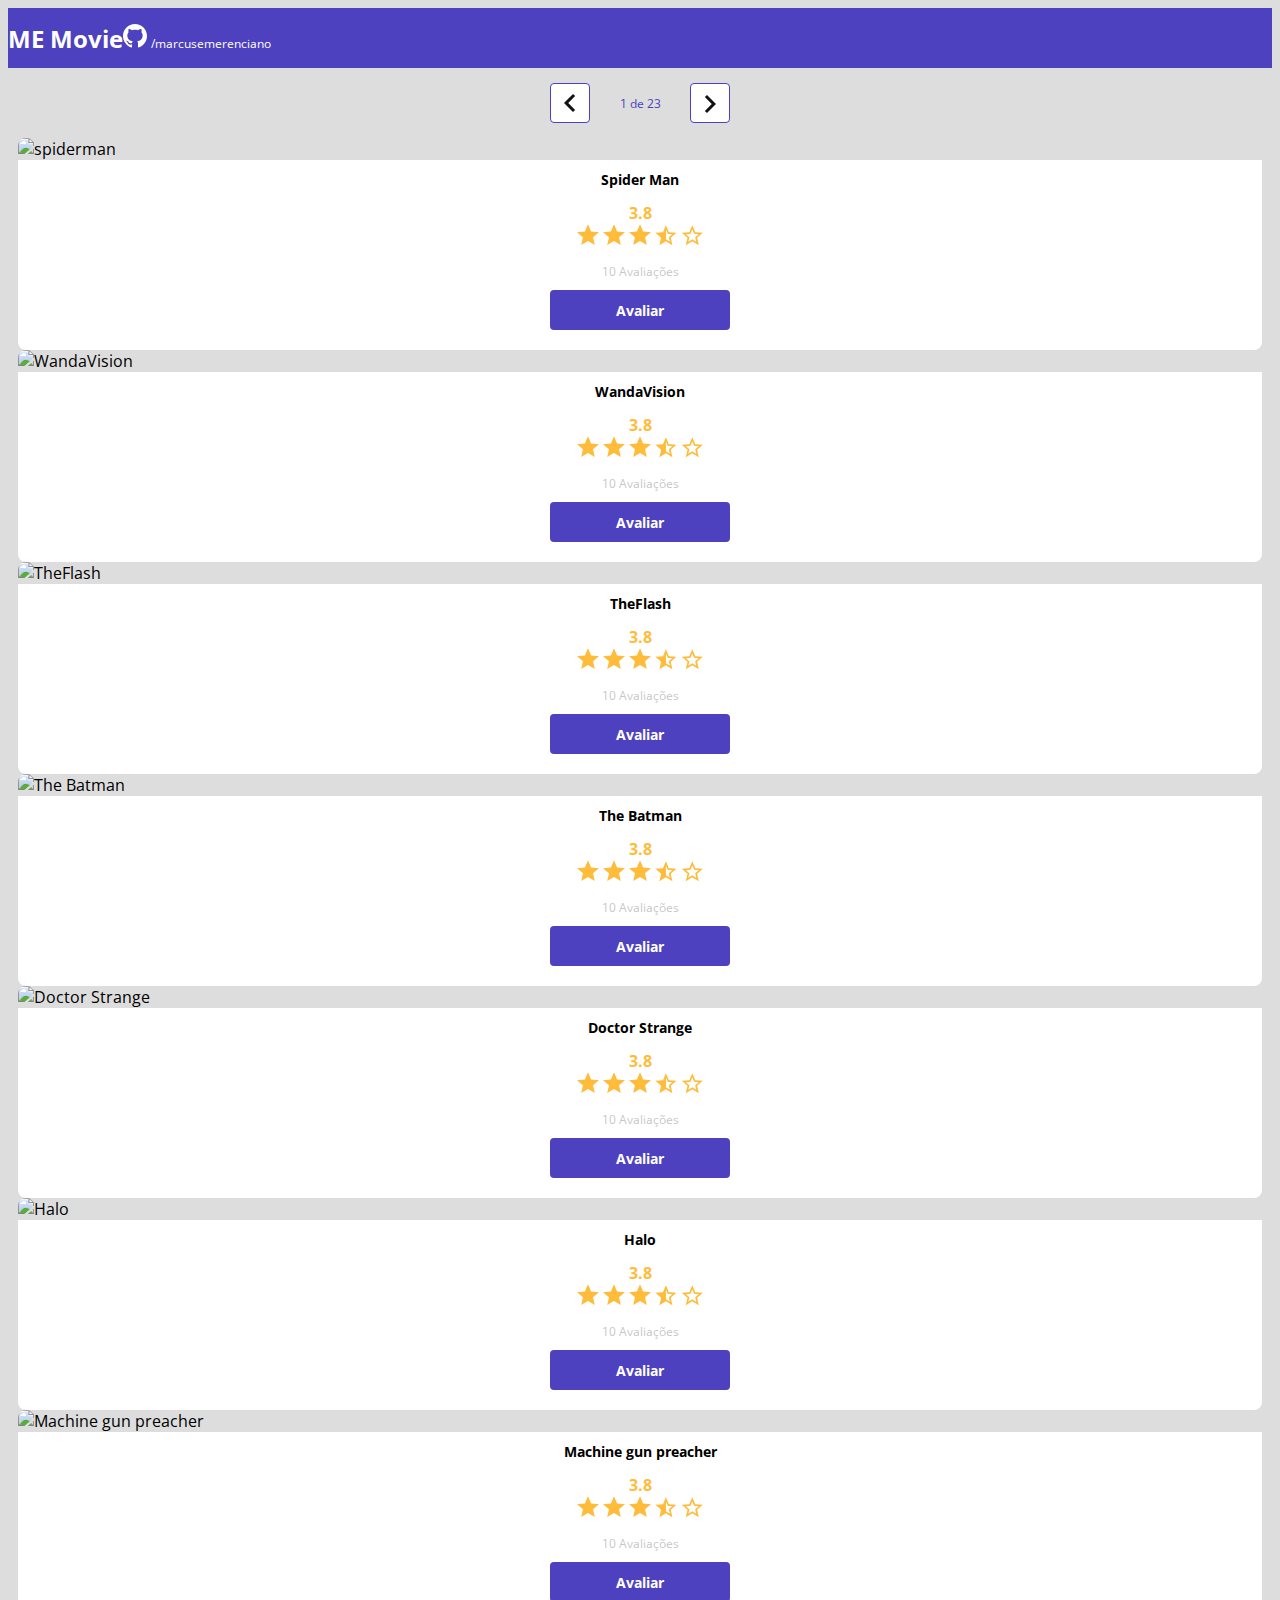
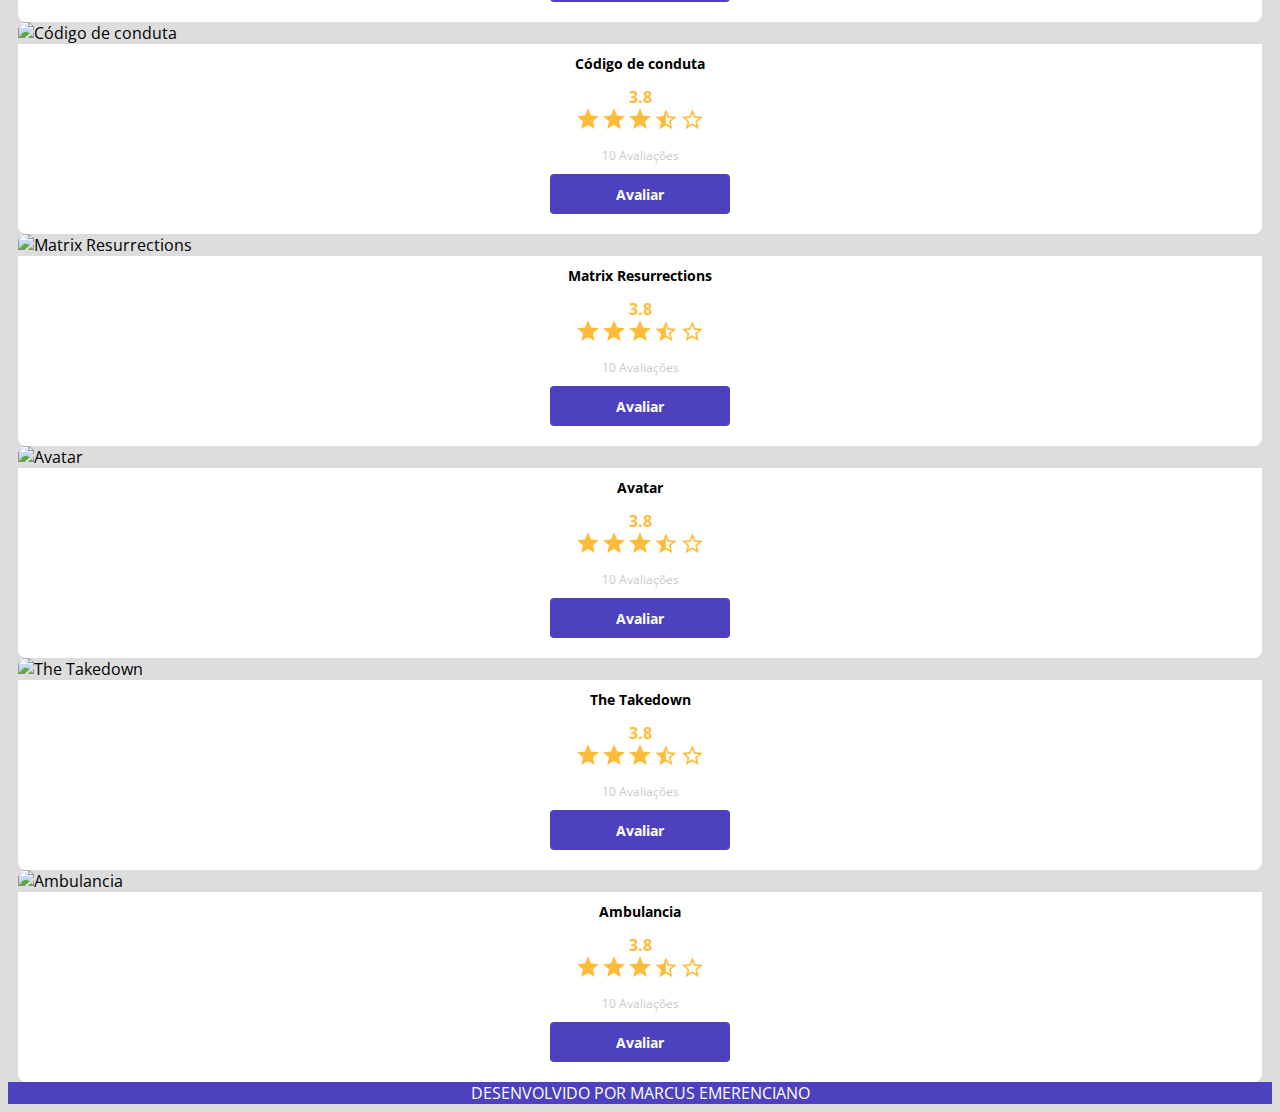
==== commit e22695f3: "componente de paginação" ====
--- a/index.html
+++ b/index.html
@@ -20,6 +20,17 @@
     </header>
     <main>
         <section id="dsmovie-card-list" class="container"> <!--container = limita largura--> 
+            <div class ="dsmovie-pagination-container">
+                <div class="dsmovie-pagination-box">
+                    <button disable d>
+                        <img src="img/arrow.svg" alt="voltar">
+                    </button>
+                    <p>1 de 23</p>
+                    <button>
+                        <img class="demovie-flip-horizontal" src="img/arrow.svg" alt="proxima">
+                    </button>
+                </div>
+            </div>
 
             <div class="row">
                 
--- a/css/style.css
+++ b/css/style.css
@@ -56,7 +56,7 @@
    margin-right: 10px; 
 }
 #dsmovie-card-list{
-    padding: 40px 10px;
+    padding: 0px 10px;
 }
 
 .dsmovie-card{
@@ -106,8 +106,48 @@
 }
 .dsmovie-card-description-bottom img{
     width: 22px;
-    
-
+}   
+.dsmovie-pagination-container {
+    padding: 15px 0px;
+    display: flex;
+    justify-content: center;
+}
+
+.dsmovie-pagination-box{
+    display: flex;
+    width: 180px;
+    justify-content: space-between;
+    align-items: center;
+}
+
+.dsmovie-pagination-box p{
+    margin: 0;
+    font-size: 12px;
+    color: var(--color-primary);
+    font-weight: 400;
+
+}
+
+.dsmovie-pagination-box button{
+    width: 40px;
+    height: 40px;
+    border: 1px solid var(--color-primary);
+    border-radius: 4px;
+    background-color: var(--white);
+    display: flex;
+    justify-content: center;
+    align-items: center;
+}
+.dsmovie-pagination-box button img{
+    filter: invert(22%) sepia(31%) saturate(100%) hue-rotate(240deg) brightness(0) contrast(86%);
+
+}
+.dsmovie-pagination-box button:disabled{
+    border: 1px solid var(--text-gray);
+
+}
+.dsmovie-pagination-box button:disabled{
+    filter: unset;
 }
 .dsmovie-btn , .dsmovie-btn:hover{
     height: 40px;
@@ -168,3 +208,6 @@
     font-size: 12px;
     color: var(--text-light-gray);
 }
+.demovie-flip-horizontal{
+    transform: rotate(180deg);
+}